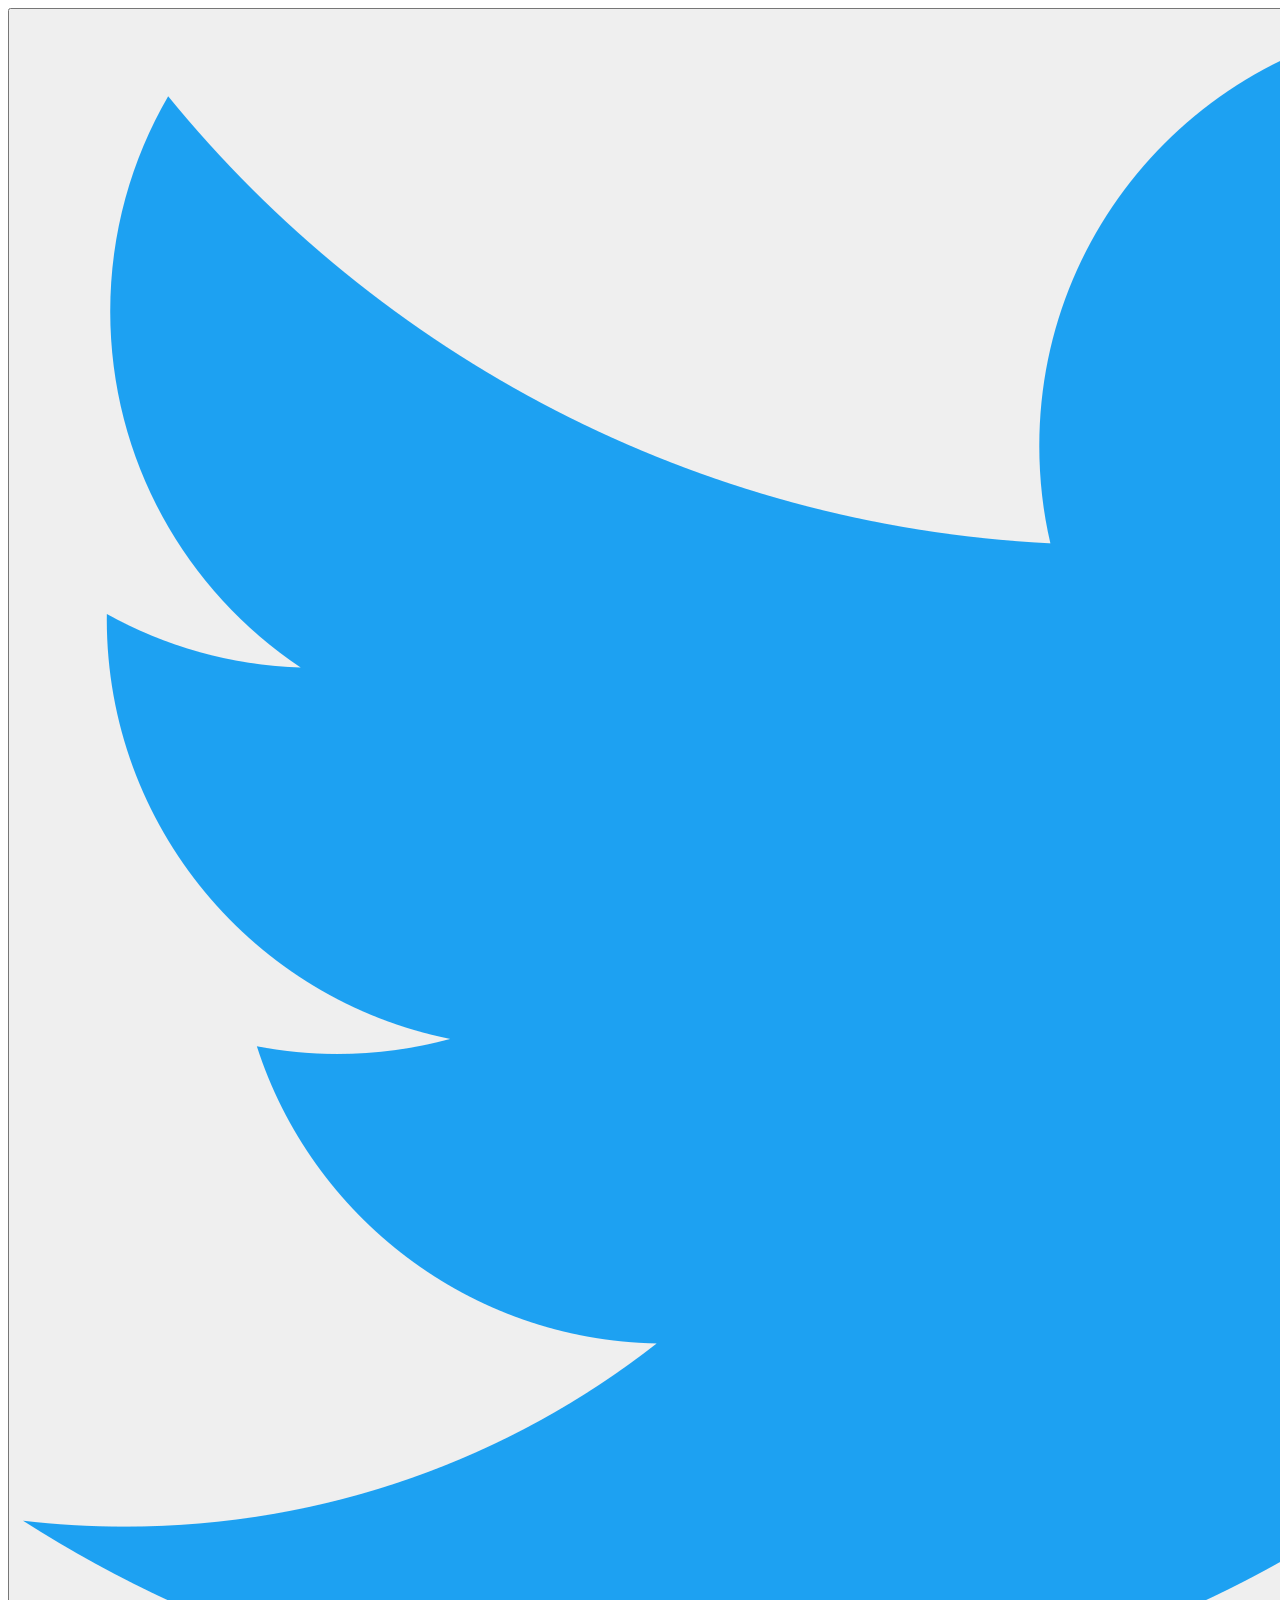
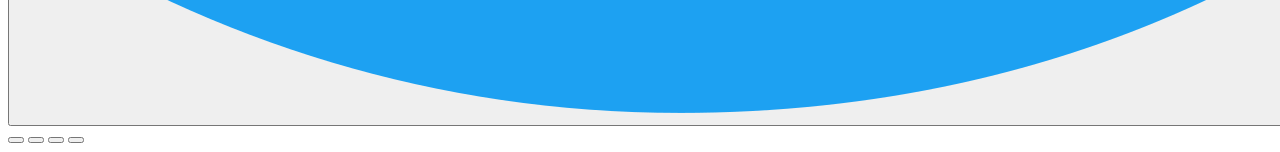
==== dayOne/index.html @ 0ed03134 "Create index.html" ====
<!DOCTYPE html>
<html lang="en">
<head>
  <meta charset="UTF-8">
  <meta http-equiv="X-UA-Compatible" content="IE=edge">
  <meta name="viewport" content="width=device-width, initial-scale=1.0">
  <title>DayOne - Cinco Dias de CSS</title>
</head>
<body>
  <main>
    <button class="twitter" >
      <img src="./assets/twitter.png" alt="">
    </button>
    <button class="github" ></button>
    <button class="instagram" ></button>
    <button class="youtube" ></button>
    <button class="tiktok" ></button>
  </main>
</body>
</html>
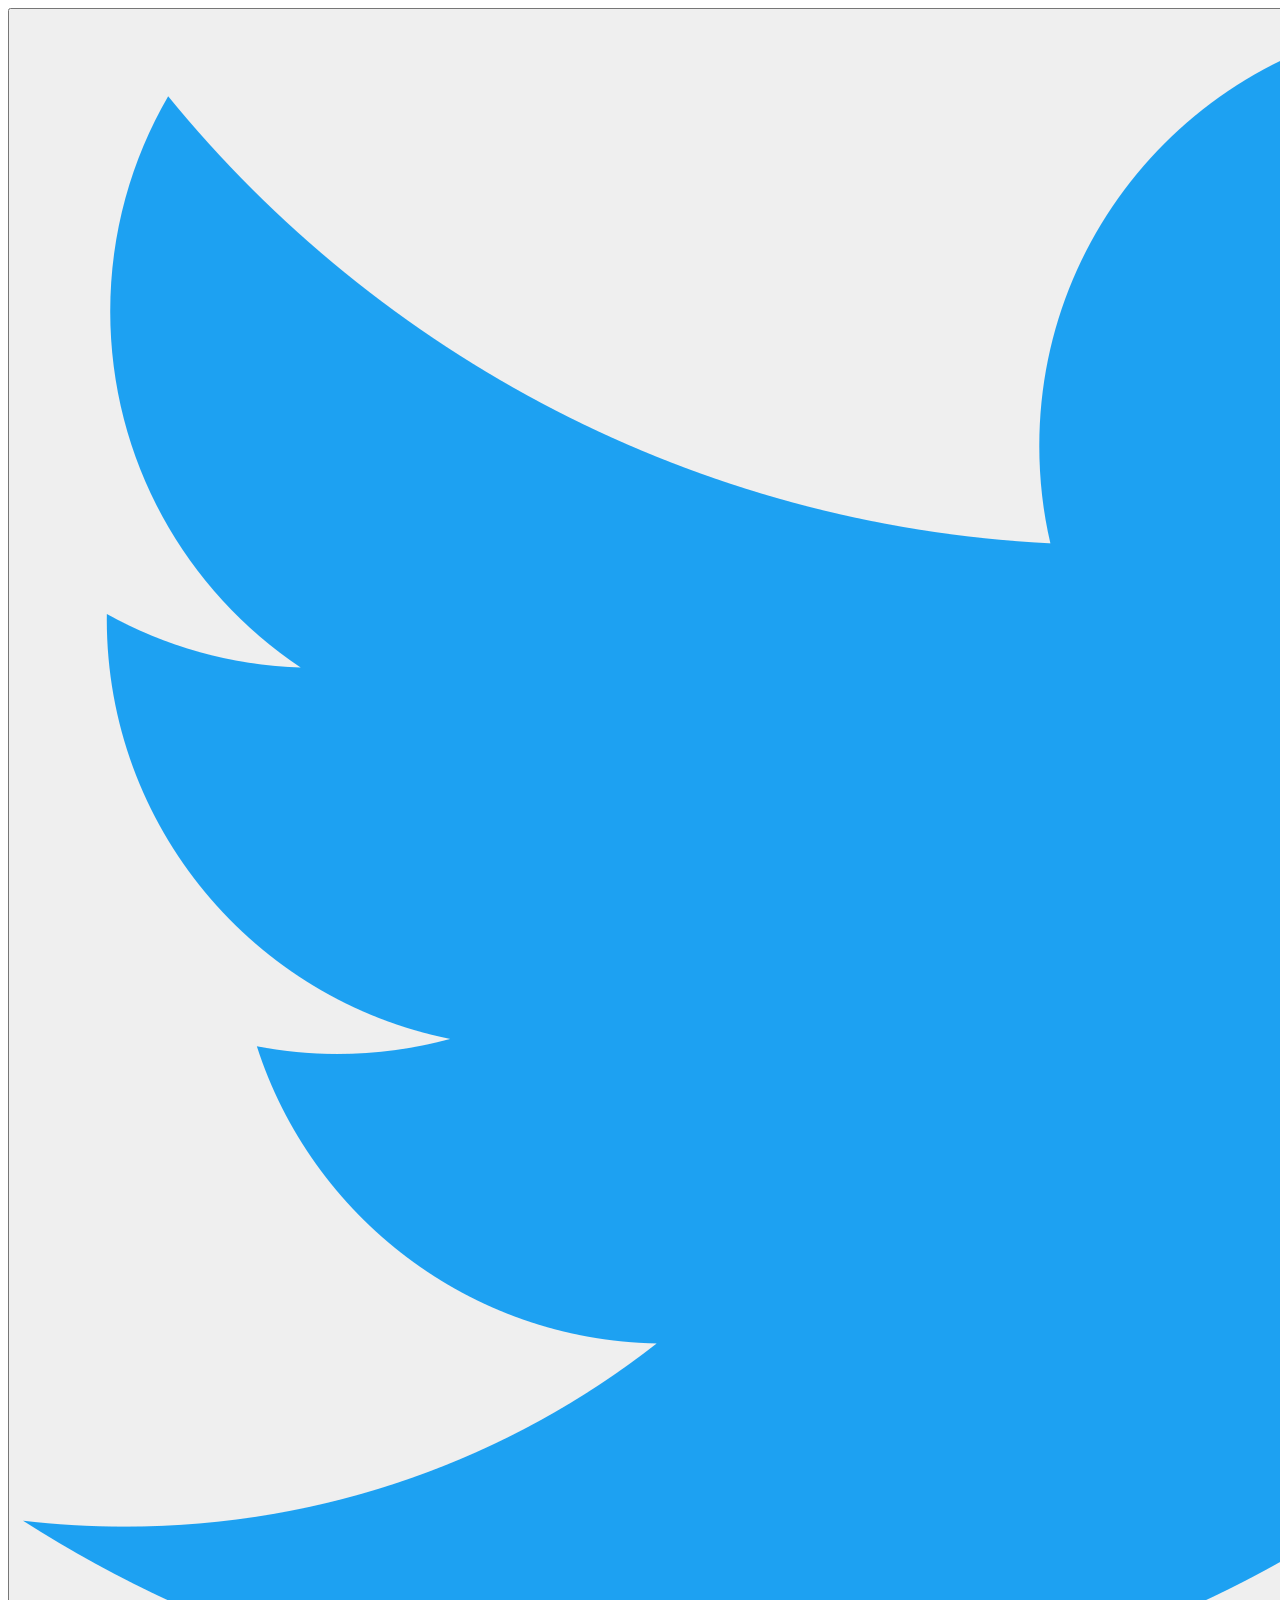
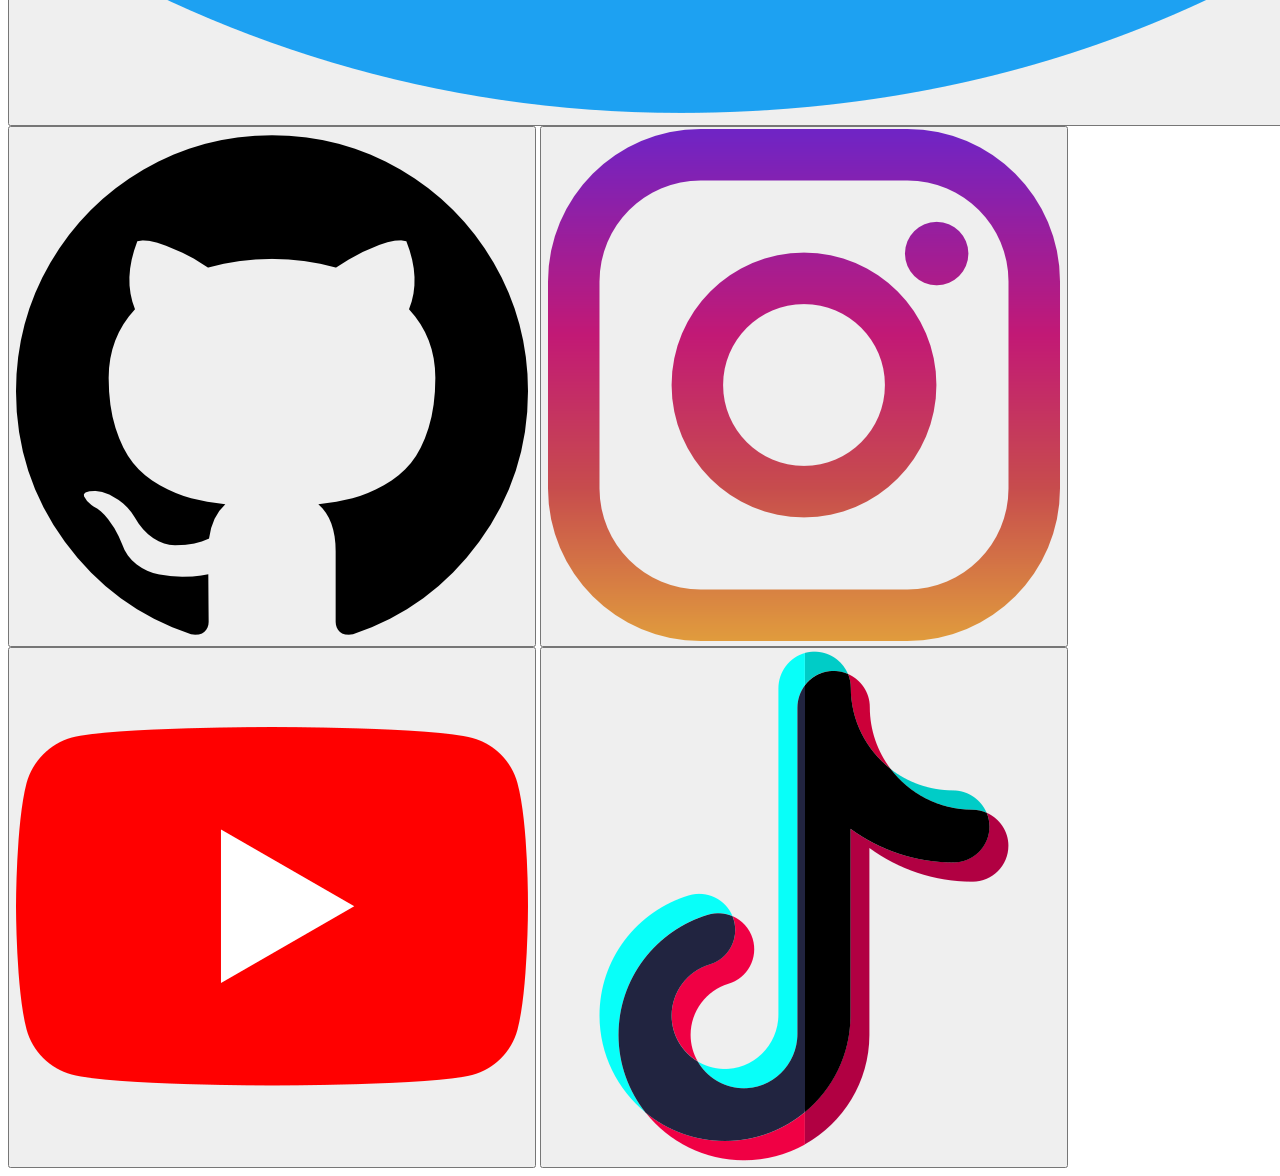
==== commit fe5c5839: "Update index.html" ====
--- a/dayOne/index.html
+++ b/dayOne/index.html
@@ -4,17 +4,28 @@
   <meta charset="UTF-8">
   <meta http-equiv="X-UA-Compatible" content="IE=edge">
   <meta name="viewport" content="width=device-width, initial-scale=1.0">
+  <link rel="stylesheet" href="style.css">
   <title>DayOne - Cinco Dias de CSS</title>
 </head>
 <body>
   <main>
-    <button class="twitter" >
-      <img src="./assets/twitter.png" alt="">
-    </button>
-    <button class="github" ></button>
-    <button class="instagram" ></button>
-    <button class="youtube" ></button>
-    <button class="tiktok" ></button>
+    <div class="cards">
+      <button class="twitter" >
+        <img src="./assets/twitter.png" alt="Ícone do Twitter">
+      </button>
+      <button class="github" >
+        <img src="./assets/github.png" alt="Ícone do GitHub">
+      </button>
+      <button class="instagram" >
+        <img src="./assets/instagram.png" alt="Ícone do Instagram">
+      </button>
+      <button class="youtube" >
+        <img src="./assets/youtube.png" alt="Ícone do Youtube">
+      </button>
+      <button class="tiktok" >
+        <img src="./assets/tiktok.png" alt="Ícone do Tiktok">
+      </button>
+    </div>
   </main>
 </body>
 </html>
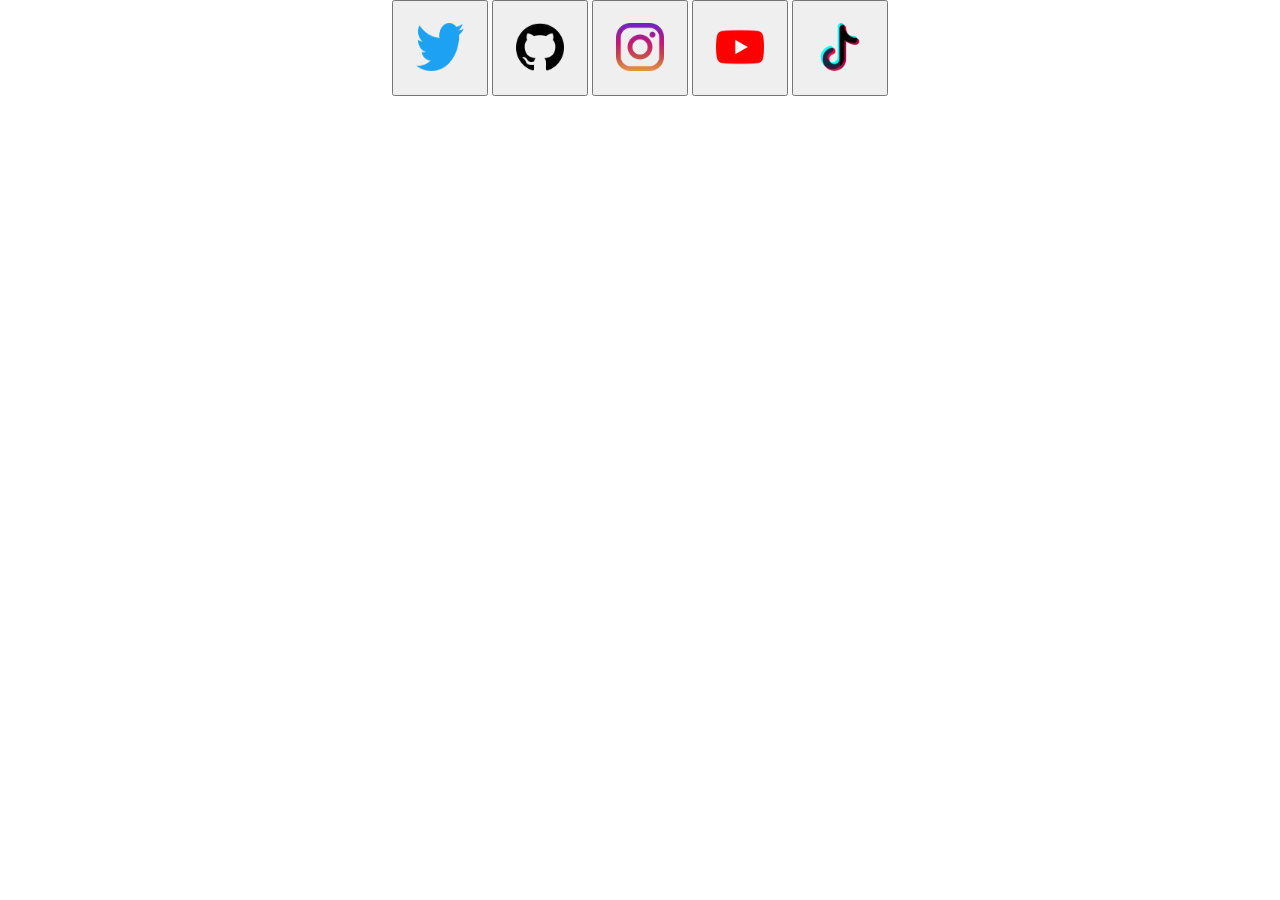
==== commit c0ce0f4b: "Update index.html" ====
--- a/dayOne/index.html
+++ b/dayOne/index.html
@@ -4,27 +4,32 @@
   <meta charset="UTF-8">
   <meta http-equiv="X-UA-Compatible" content="IE=edge">
   <meta name="viewport" content="width=device-width, initial-scale=1.0">
-  <link rel="stylesheet" href="style.css">
+  <link rel="stylesheet" href="./style.css">
   <title>DayOne - Cinco Dias de CSS</title>
 </head>
 <body>
   <main>
-    <div class="cards">
-      <button class="twitter" >
-        <img src="./assets/twitter.png" alt="Ícone do Twitter">
+    <div class="wrapper">
+      <button class="twitter card" >
+    
+        <a target="_blank" href="https://twitter.com/">    <img src="./assets/twitter.png" alt="Ícone do Twitter"></a>
       </button>
-      <button class="github" >
+
+      <button class="github card" >
         <img src="./assets/github.png" alt="Ícone do GitHub">
       </button>
-      <button class="instagram" >
+
+      <button class="instagram card" >
         <img src="./assets/instagram.png" alt="Ícone do Instagram">
       </button>
-      <button class="youtube" >
+
+      <button class="youtube card" >
         <img src="./assets/youtube.png" alt="Ícone do Youtube">
       </button>
-      <button class="tiktok" >
+
+      <button class="tiktok card" >
         <img src="./assets/tiktok.png" alt="Ícone do Tiktok">
-      </button>
+      </button>    
     </div>
   </main>
 </body>
--- a/dayOne/style.css
+++ b/dayOne/style.css
@@ -0,0 +1,24 @@
+* {
+  margin: 0;
+  padding: 0;
+  box-sizing: border-box;
+}
+
+main {
+  display: flex;
+  align-items: center;
+  /*centralizou na horizontal*/
+  justify-content: center;
+
+
+}
+
+button {
+  width: 6rem;
+  height: 6rem;
+}
+
+img {
+  width: 3rem;
+  height: 3rem;
+}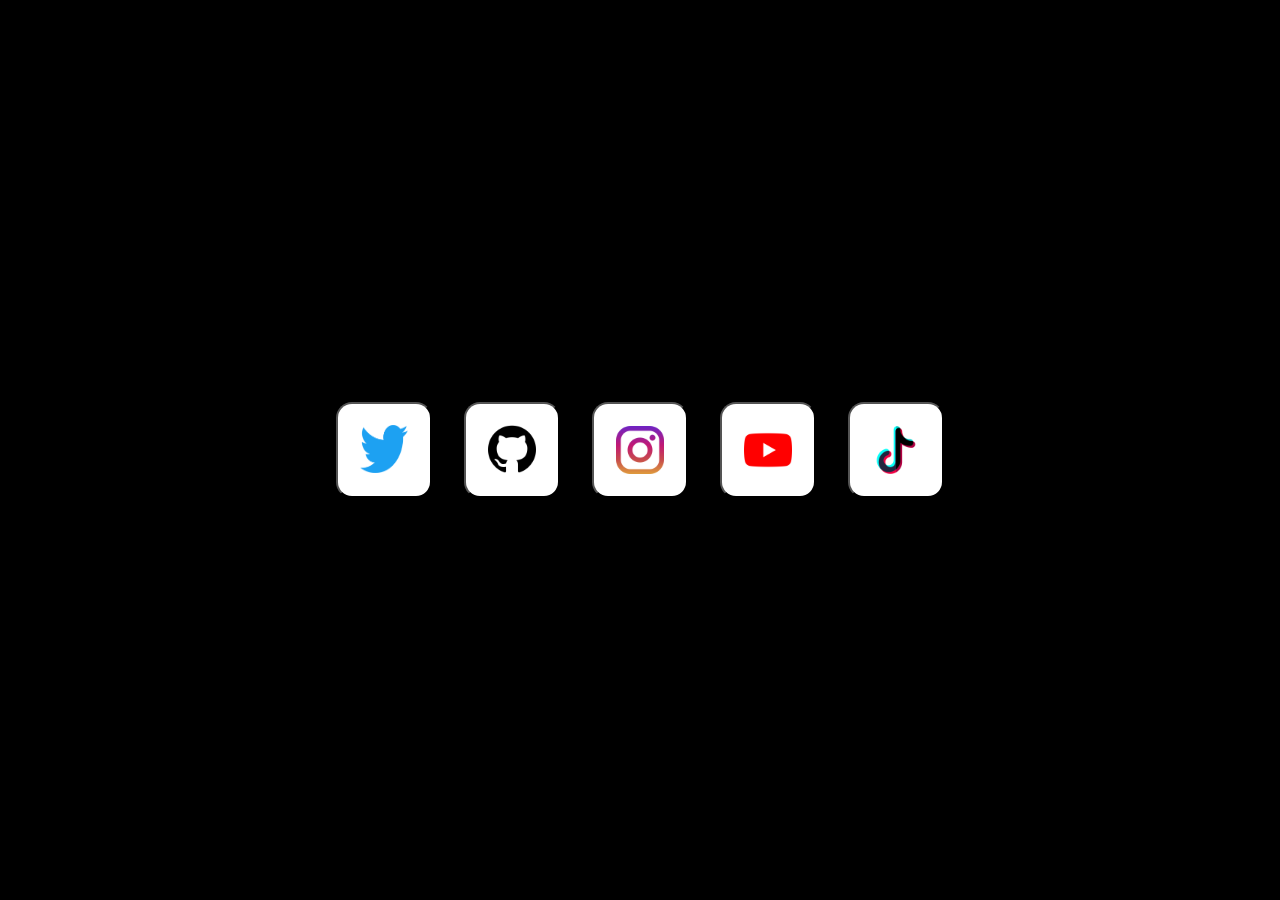
==== commit 0d4c4044: "Update index.html" ====
--- a/dayOne/index.html
+++ b/dayOne/index.html
@@ -11,12 +11,15 @@
   <main>
     <div class="wrapper">
       <button class="twitter card" >
-    
-        <a target="_blank" href="https://twitter.com/">    <img src="./assets/twitter.png" alt="Ícone do Twitter"></a>
+        <a target="_blank" href="https://twitter.com/">    
+          <img src="./assets/twitter.png" alt="Ícone do Twitter">
+        </a>
       </button>
 
       <button class="github card" >
-        <img src="./assets/github.png" alt="Ícone do GitHub">
+        <a target="_blank" href="https://github.com/daiaanebarbosaf">
+          <img src="./assets/github.png" alt="Ícone do GitHub">
+        </a>
       </button>
 
       <button class="instagram card" >
--- a/dayOne/style.css
+++ b/dayOne/style.css
@@ -4,21 +4,51 @@
   box-sizing: border-box;
 }
 
-main {
+:root {
+  --bg: #000000;
+  --bg-button: #FFFFFF;
+}
+
+html,
+body {
+  max-height: 100vh;
+  background-color: var(--bg);
+}
+
+.wrapper {
+  height: 100vh;
+  display: flex;
+
+  align-items: center;
+  justify-content: center;
+  flex-wrap: wrap;
+  
+  gap: 2rem;
+}
+
+.card {
+  border-radius: 1rem;
+
   display: flex;
   align-items: center;
-  /*centralizou na horizontal*/
   justify-content: center;
+  padding: 2rem;
 
+  width: 6rem;
+  max-height: 6rem;
 
-}
+  background-color: var(--bg-button);
 
-button {
-  width: 6rem;
-  height: 6rem;
 }
 
 img {
   width: 3rem;
   height: 3rem;
+}
+
+@media (max-width: 700px) {
+  .wrapper {
+ 
+    padding: 10rem;
+  }
 }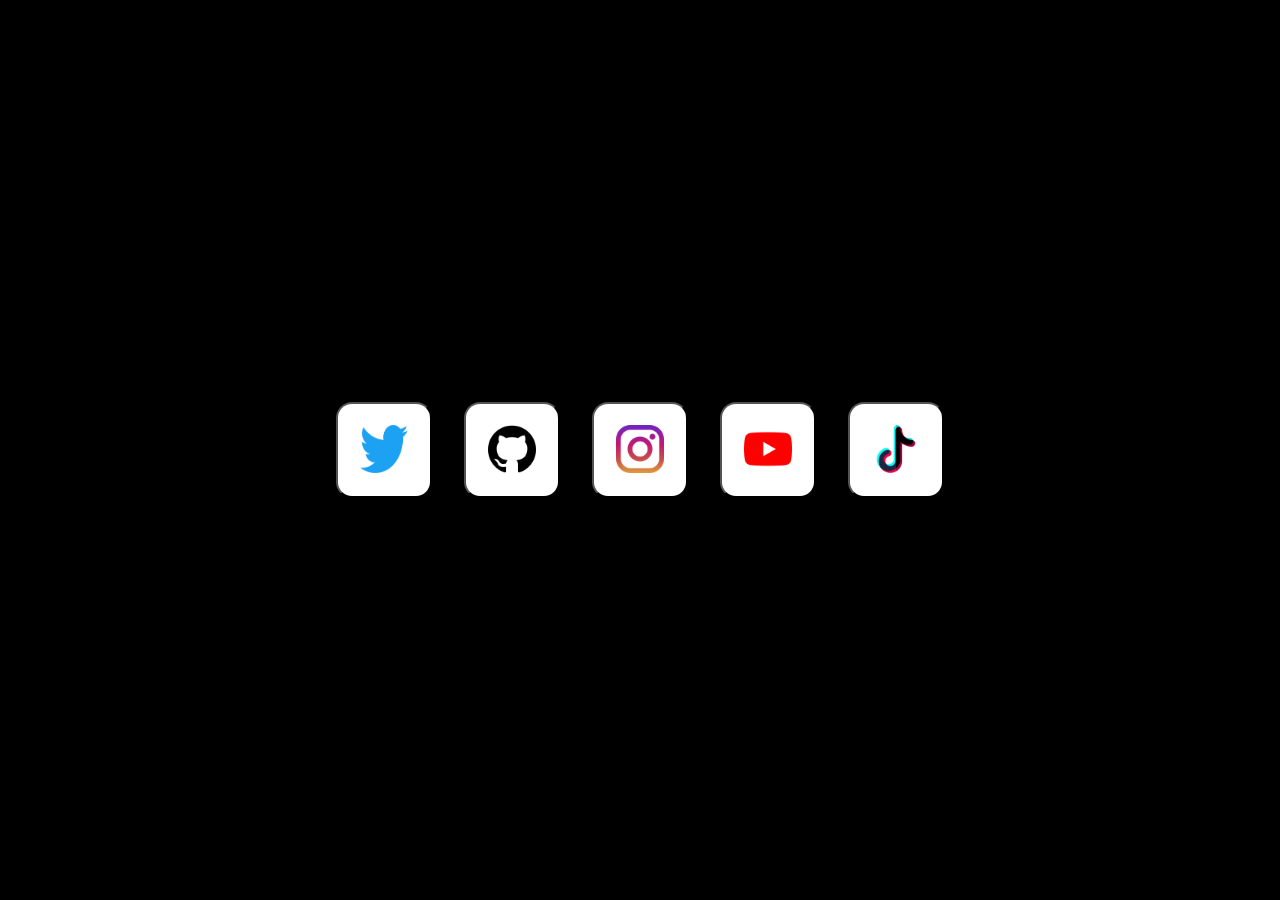
==== commit bca4441f: "Update index.html" ====
--- a/dayOne/index.html
+++ b/dayOne/index.html
@@ -23,15 +23,21 @@
       </button>
 
       <button class="instagram card" >
-        <img src="./assets/instagram.png" alt="Ícone do Instagram">
+        <a target="_blank" href="https://www.instagram.com/">
+          <img src="./assets/instagram.png" alt="Ícone do Instagram">
+        </a>
       </button>
 
       <button class="youtube card" >
-        <img src="./assets/youtube.png" alt="Ícone do Youtube">
+        <a target="_blank" href="https://www.youtube.com/">
+          <img src="./assets/youtube.png" alt="Ícone do Youtube">
+        </a>
       </button>
 
       <button class="tiktok card" >
-        <img src="./assets/tiktok.png" alt="Ícone do Tiktok">
+        <a target="_blank" href="https://www.tiktok.com">
+          <img src="./assets/tiktok.png" alt="Ícone do Tiktok">
+        </a>
       </button>    
     </div>
   </main>
